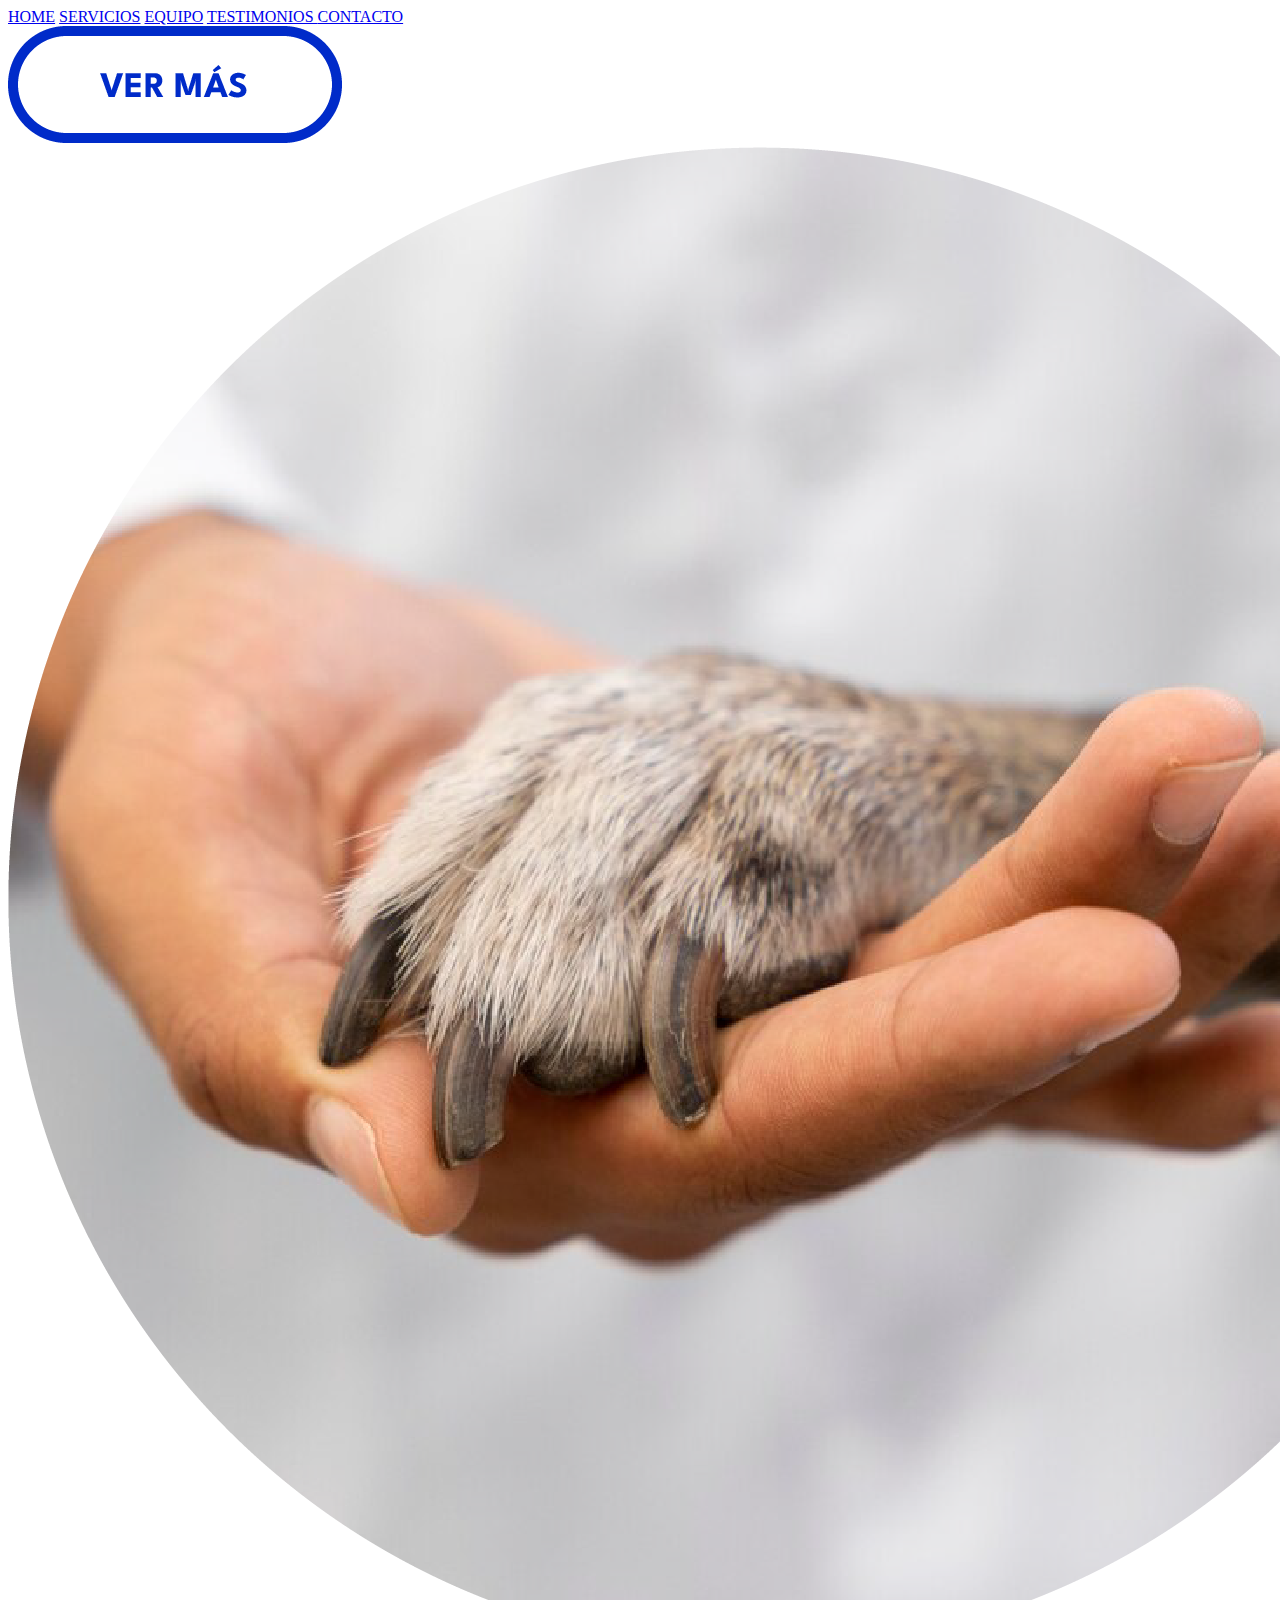
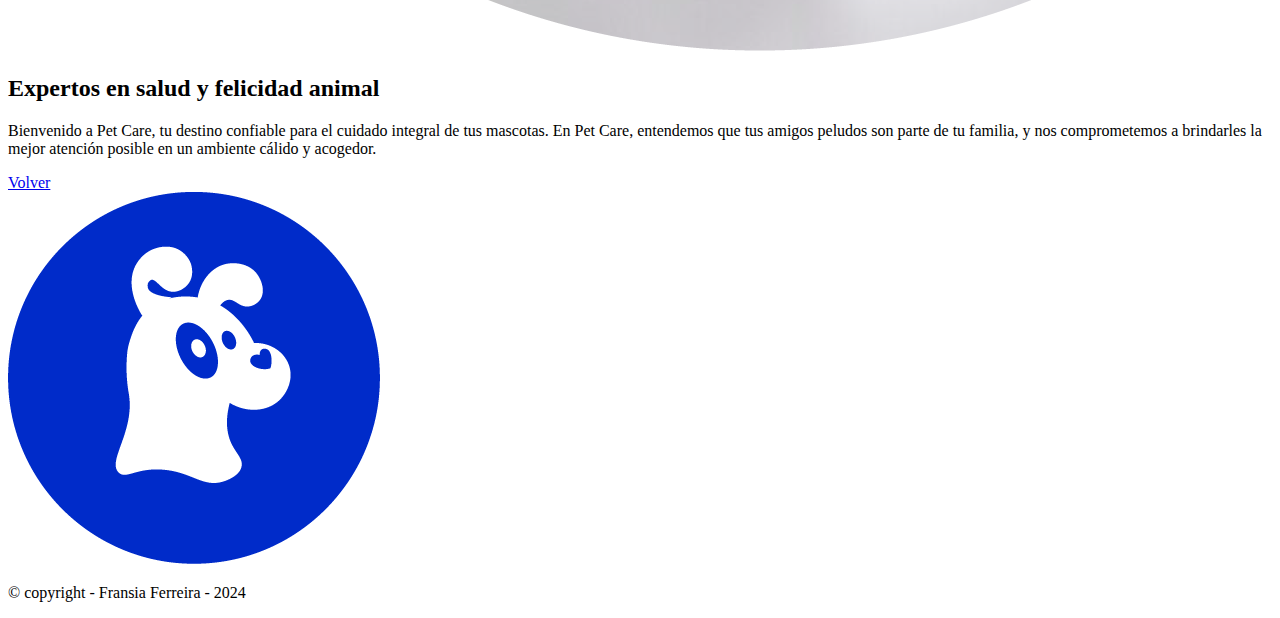
==== index.html @ 30f22cc0 "initial commit" ====
<!DOCTYPE html>
<html lang="es" class="no-js">
<head>
    <meta charset="UTF-8">
    <title>HOME</title>
    <link rel="stylesheet" href="css/style.css">
    <link rel="stylesheet" href="css/normalize.css">
    <script src="js/prefixfree.js"></script>
    <script src="js/modernizr.js"></script>
    <link rel="preconnect" href="https://fonts.googleapis.com">
    <link rel="preconnect" href="https://fonts.gstatic.com" crossorigin>
    <link href="https://fonts.googleapis.com/css2?family=Roboto+Condensed:ital,wght@0,100..900;1,100..900&display=swap" rel="stylesheet">
</head>
<body>
    <div id="menu">
        <a id="holi" href="index.html">HOME</a>   
        <a href="servicios.html">SERVICIOS</a>
        <a href="equipo.html">EQUIPO</a>
        <a href="testimonios.html">TESTIMONIOS 
        <a href="contacto.html">CONTACTO</a>
    </div>
    <a href="#" class="ver_mas">
        <img src="IMG/BOTON VER MÁS.png" alt="boton">
    </a>
<section class="modal">
    <div class="modal_container">
        <img src="IMG/Imagen_patada.png" alt="modal_img">
        <h2 class="modal_title">Expertos en salud y felicidad animal</h2>
        <p class="modal_paragraph">Bienvenido a Pet Care, tu destino confiable para el cuidado integral de tus mascotas. En Pet Care, entendemos que tus amigos peludos son parte de tu familia, y nos comprometemos a brindarles la mejor atención posible en un ambiente cálido y acogedor.</p>
        <a href="#" class="modal_close">Volver</a>
    </div>
</section>
<div id="animacion">
    <img src="IMG/animacion.png" alt="">
</div>
<script src="js/main.js"></script>
<p id="copy">&copy; copyright - Fransia Ferreira - 2024</p>
</body>
</html>
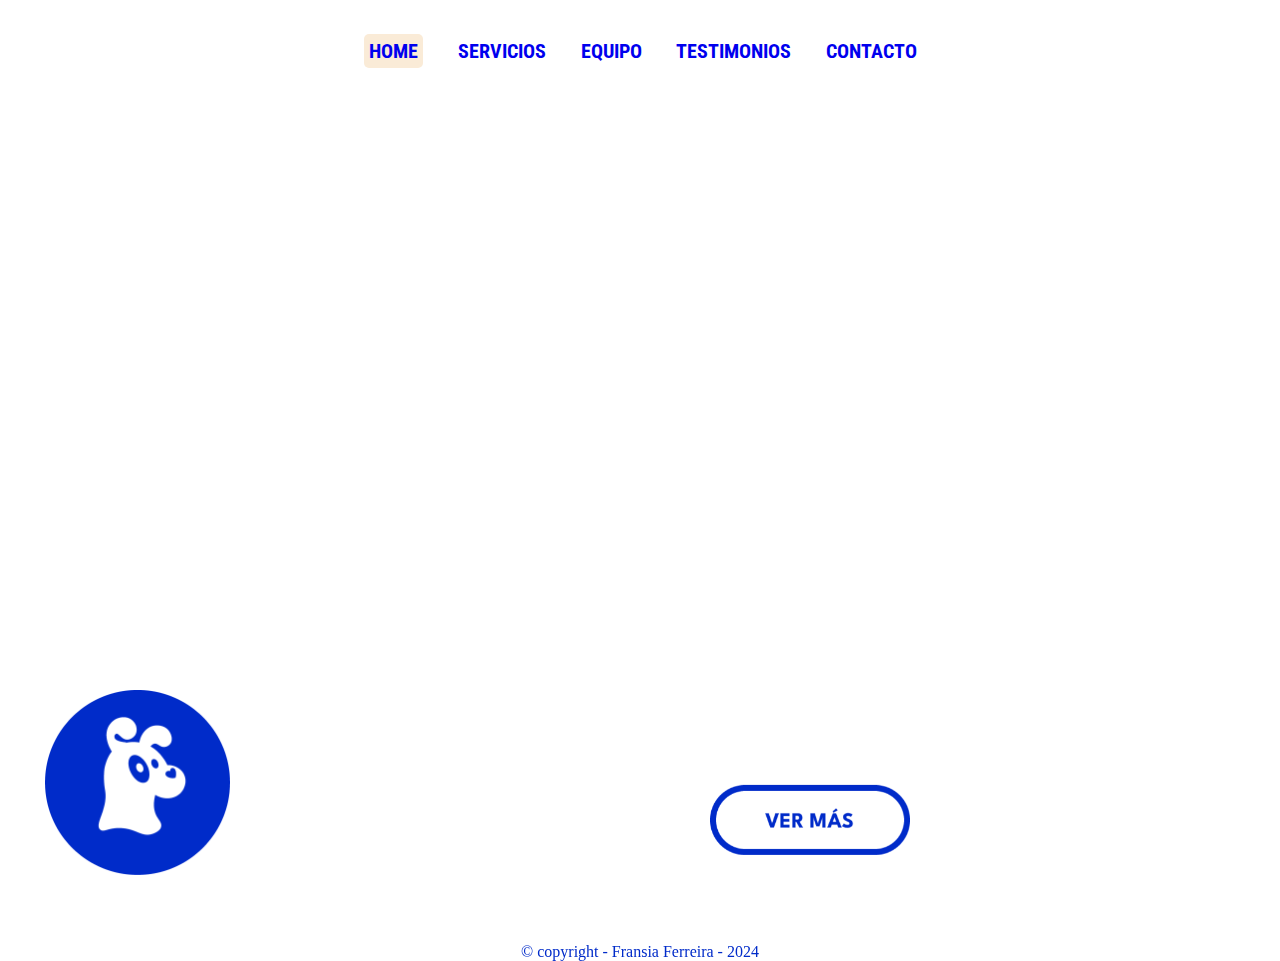
==== commit bc02b8a9: "Update index.html" ====
--- a/index.html
+++ b/index.html
@@ -3,8 +3,8 @@
 <head>
     <meta charset="UTF-8">
     <title>HOME</title>
-    <link rel="stylesheet" href="css/style.css">
-    <link rel="stylesheet" href="css/normalize.css">
+    <link rel="stylesheet" href="CSS/style.css">
+    <link rel="stylesheet" href="CSS/normalize.css">
     <script src="js/prefixfree.js"></script>
     <script src="js/modernizr.js"></script>
     <link rel="preconnect" href="https://fonts.googleapis.com">
@@ -36,4 +36,4 @@
 <script src="js/main.js"></script>
 <p id="copy">&copy; copyright - Fransia Ferreira - 2024</p>
 </body>
-</html>+</html>
--- a/CSS/style.css
+++ b/CSS/style.css
@@ -0,0 +1,134 @@
+*{
+    margin: 0;
+    box-sizing: border-box;
+}
+body{
+    background:url(../IMG/imagen_principal.png);
+    background-size: 1920px ;
+    background-repeat: no-repeat;
+    }
+    
+    #menu{
+        font-family: "Roboto Condensed";
+        font-weight:700;
+        font-style: normal;
+        color: rgb(0, 43, 201);
+        font-size: 20px;
+        word-spacing: 30px;
+        margin-top: 40px;
+        text-align: center;
+    }
+    a{
+        text-decoration: none;
+    }
+    #holi{
+        background-color: antiquewhite;
+        padding: 5px;
+        border-radius: 5px;
+    }
+    a:visited{
+        color:rgb(0, 43, 201);
+    }
+.modal{
+    position:fixed;
+    top: 0;
+    left: 0;
+    right: 0;
+    bottom: 0;
+    background-color: #111111bd;
+    display: flex;
+    opacity: 0;
+    pointer-events: none;
+
+}
+.modal--show{
+opacity:1;
+pointer-events: unset;
+transition: opacity .5s;
+}
+.modal_container{
+    margin: auto;
+    width: 90%;
+    max-width: 600px;
+    max-height: 90%;
+    background-color: rgb(0, 43, 201);
+    border-radius: 80px;
+    padding: 3em 2.5em;
+    display: grid;
+    gap: 1em;
+    place-items: center;
+    grid-auto-columns: 100%;
+}
+.modal_title{
+    color: white;
+    font-size: 20px;
+    font-family: "Roboto Condensed";
+}
+.modal_paragraph{
+    color: white;
+    margin-bottom: 10px;
+    font-size: 17px;
+    font-family: Arial, Helvetica, sans-serif;
+    text-align: center;
+}
+.modal_img{
+    width: 90%;
+    max-width: 300px;
+}
+.modal_close{
+    text-decoration: none;
+    color:  rgb(0, 43, 201);
+    background-color: rgb(255, 255, 255);
+    padding: 6px 12px;
+    border: 5px solid;
+    border-radius: 10px;
+    display: inline-block;
+    font-weight: 500;
+    transition: background-color .3s;
+    font-family: Arial, Helvetica, sans-serif;
+}
+.modal_close:hover{
+    color: rgba(0, 0, 0, 0.8);
+    background-color: rgb(255, 255, 255);
+
+}
+.modal_container img{
+    height: 220px;
+    width: auto;
+}
+a img{
+    width: 200px;
+    height: auto;
+position: fixed;
+bottom: 45px;
+right: 370px;}
+#copy{
+    color:rgb(0, 43, 201);
+    text-align: center;
+    position: relative;
+    top: 880px ;
+
+}
+#animacion img{
+    height: 185px;    
+margin-left: 45px;
+margin-bottom: 15px;
+position: absolute;
+bottom: 10px;
+animation: patita 10s ;
+}
+
+@keyframes patita {
+    0%{
+        transform:translateY(0px) translateX(0px)
+    } 
+    50%{
+        transform: translateY(-350px) translateX(820px);
+    }
+    100%{
+        transform: translateX(1980px) translateY(-900px);
+    }
+}
+ #animacion img:hover{
+    transform: scale(1.1,1.1);
+}